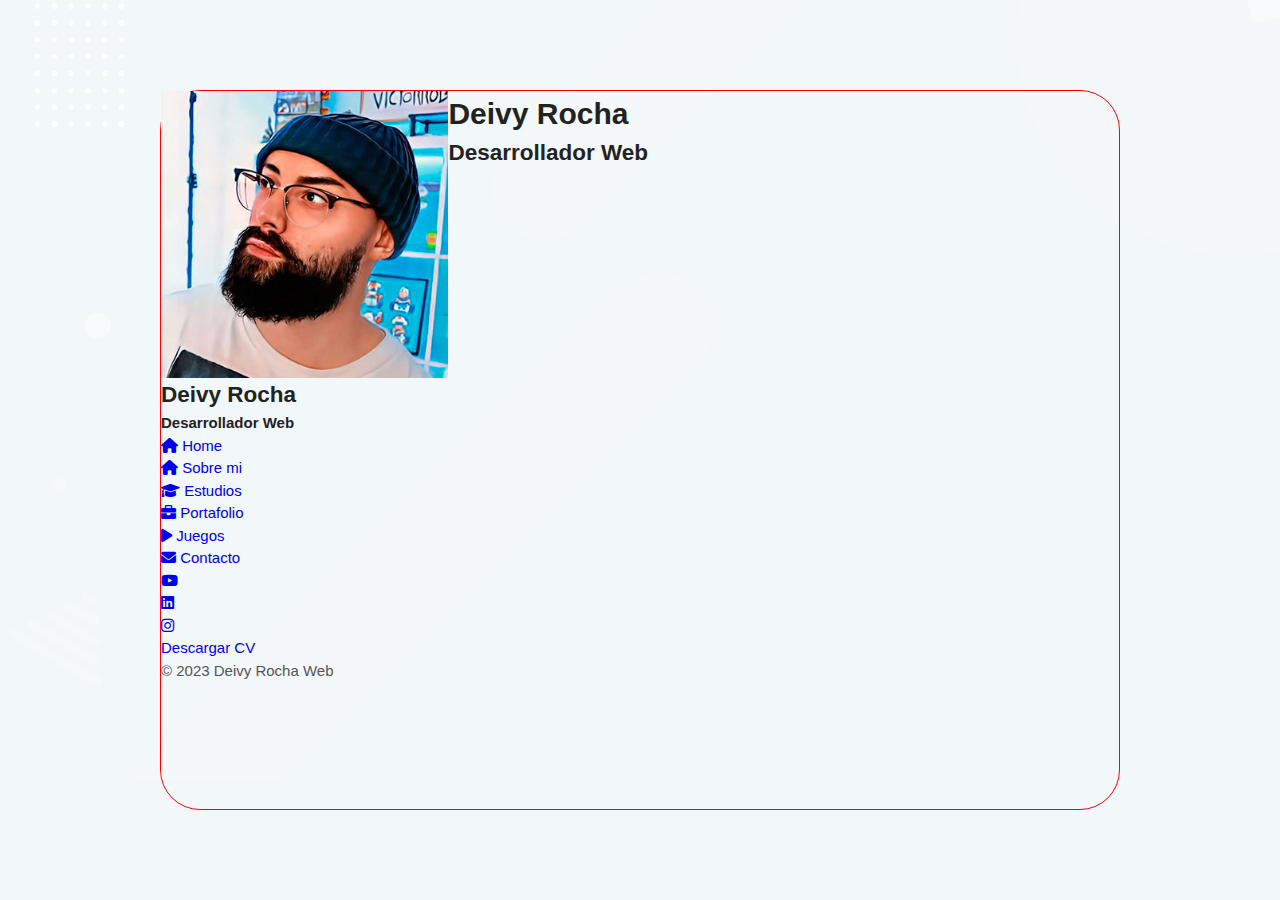
==== index.html @ c1a33c3d ":lipstick: Actualizando estilos del layout" ====
<!DOCTYPE html>
<html lang="en">
<head>
  <meta charset="UTF-8">
  <meta name="viewport" content="width=device-width, initial-scale=1.0">
  <title>Document</title>
  <!-- Styles -->
  <link rel="stylesheet" href="assets/fonts/fontawesome-free-6.1.2-web/css/all.min.css">
  <link rel="stylesheet" href="./assets/css/reset.css">
  <link rel="stylesheet" href="./assets/css/style.css">
</head>
<body>

  <!--Layout principal-->
  <div class="layout">
    <!-- Barra lateral (info-usuario)-->
    <aside class="layout__aside">
      <section class="aside__user-info">
        <!-- Informacion general usuario -->
        <div class="user-info__general">
          <div class="user-info__container-image">
            <img src="./assets/img/default-user.jpg" class="user-info__image" alt="Foto de perfil del usuario" />
          </div>
          <h2 class="user-info__name">Deivy Rocha</h2>
          <h4 class="user-info__job">Desarrollador Web</h4>
        </div>
        <!-- Menu de navegacion -->
        <nav class="layout__menu">
          <ul class="menu__list">
            <li class="menu__option">
              <a href="index.html" class="menu__link">
                <i class="menu__icon fa-solid fa-house"></i>
                <span class="menu__overlay">Home</span>
              </a>
            </li>
            <li class="menu__option">
              <a href="sobre-mi.html" class="menu__link">
                <i class="menu__icon fa-solid fa-house"></i>
                <span class="menu__overlay">Sobre mi</span>
              </a>
            </li>
            <li class="menu__option">
              <a href="index.html" class="menu__link">
                <i class="menu__icon fa-solid fa-graduation-cap"></i>
                <span class="menu__overlay">Estudios</span>
              </a>
            </li>
            <li class="menu__option">
              <a href="index.html" class="menu__link">
                <i class="menu__icon fa-solid fa-briefcase"></i>
                <span class="menu__overlay">Portafolio</span>
              </a>
            </li>
            <li class="menu__option">
              <a href="index.html" class="menu__link">
                <i class="menu__icon fa-solid fa-play"></i>
                <span class="menu__overlay">Juegos</span>
              </a>
            </li>
            <li class="menu__option">
              <a href="index.html" class="menu__link">
                <i class="menu__icon fa-solid fa-envelope"></i>
                <span class="menu__overlay">Contacto</span>
              </a>
            </li>
            
          </ul>
        </nav>
        <!-- Links a redes sociales -->
        <div class="user-info__links">
          <ul class="links__social">
            <li class="social__option">
              <a href="#" class="social__link">
                <i class="social__icon fa-brands fa-youtube"></i>
              </a>
            </li>
            <li class="social__option">
              <a href="#" class="social__link">
                <i class="social__icon fa-brands 
            fa-linkedin"></i>
              </a>
            </li>
            <li class="social__option">
              <a href="#" class="social__link">
                <i class="social__icon fa-brands 
            fa-instagram"></i>
              </a>
            </li>
          </ul>
        </div>
        <!-- Boton del curriculum -->
        <div class="user-info__buttons">
          <a href="#" class="user-info__btn">
            Descargar CV
          </a>
        </div>
        <!-- Pie de pagina -->
        <footer class="user-info__footer">
          &copy; 2023 Deivy Rocha Web
        </footer>
      </section>
    </aside>
    <!-- Contenido principal -->
    <main class="layout__content">
      <section class="content__page">
        <h1 class="page__name">Deivy Rocha</h1>
        <h2 class="page__job">Desarrollador Web</h2>
      </section>
    </main>

  </div>


</body>
</html>
---- assets/css/style.css ----
/*Colors Variable*/
:root {
  --primary-color: #FFFFFF;
  --second-color: #04B3E0; /*Blue 500*/

  --background-color: #F2F7F9;
  --trasnparent-color: transparent;

  --icon-color: #B5B6B7;
  --title-color: #222;
  --subtitle-color: #888;
  --text-color: #555;
}

/*Styles generals*/
html {
  font-size: 10px;
}

body {
  width: 100%;
  height: auto;
  font-family: "Poppins", Helvetica, sans-serif;
  font-size: 1.5rem;
  background-color: var(--background-color);
  color: var(--text-color);
  overflow: hidden;
}

h1,h2,h3,h4,h5,h6 {
  color: var(--title-color);
}

/*Imagen de fondo*/
body {
  background-image: url(../img/fondo.png);
  background-size: cover;
  background-repeat: no-repeat;
  background-position: -20px -120px;
}


/*Estructura principal*/
.layout {
  position: relative;
  
  width: 75%;
  height: 80vh; /*altura del navegador*/
  min-height: 80vh;
  margin: 10vh auto;

  display: grid;
  grid-template-areas: 
    "aside content";
  grid-template-columns: 30% 70%;

  /*Sombra layout*/
  border-radius: 4rem;
  box-shadow: 0 0 100px -5px rgb(0, 0 ,0  0.25);


  border: 1px solid red;

}
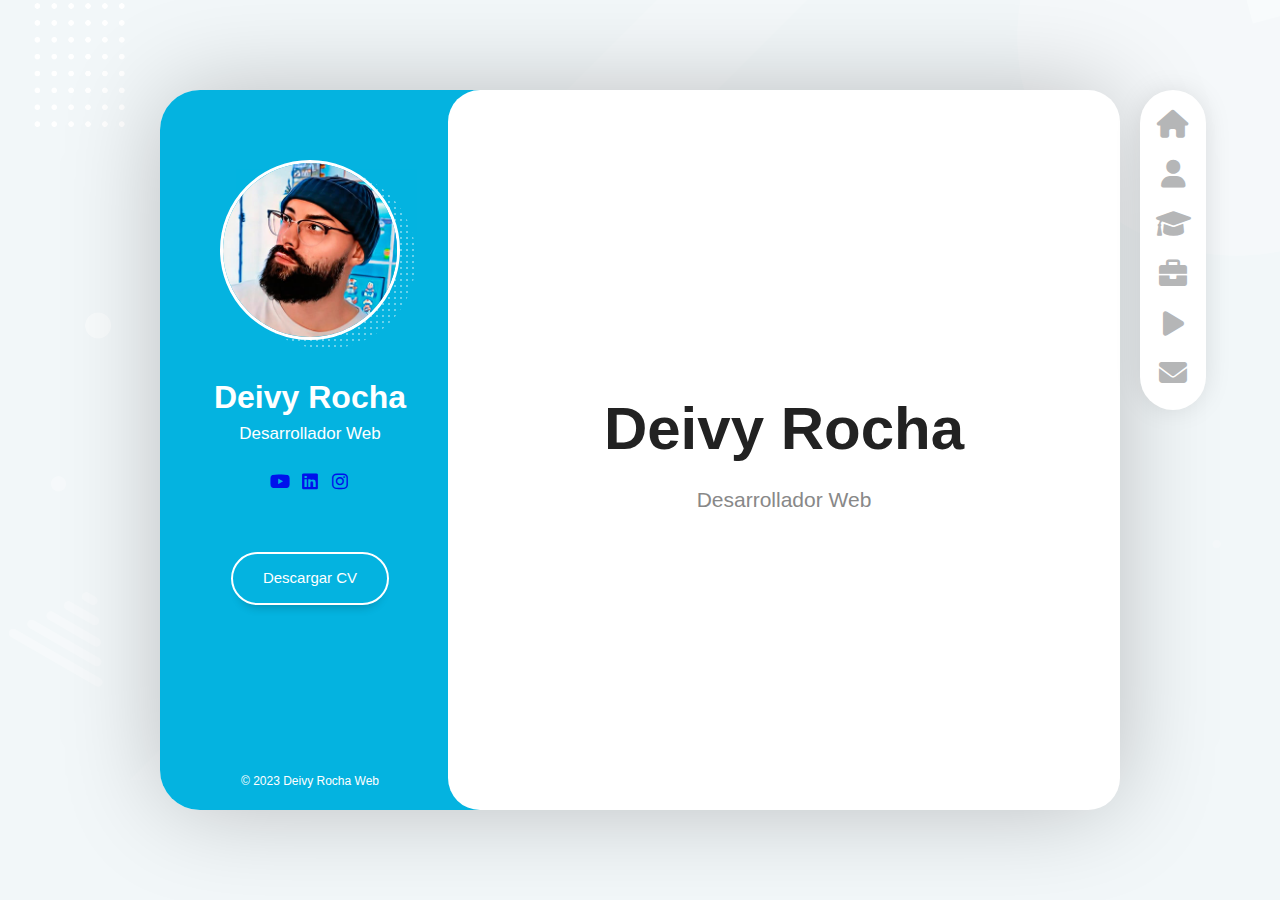
==== commit b063771b: ":sparkles: Crea archivo sobremi y actualizacion de estilos" ====
--- a/index.html
+++ b/index.html
@@ -35,7 +35,7 @@
             </li>
             <li class="menu__option">
               <a href="sobre-mi.html" class="menu__link">
-                <i class="menu__icon fa-solid fa-house"></i>
+                <i class="menu__icon fa-solid fa-user"></i>
                 <span class="menu__overlay">Sobre mi</span>
               </a>
             </li>
--- a/assets/css/style.css
+++ b/assets/css/style.css
@@ -43,7 +43,6 @@
 /*Estructura principal*/
 .layout {
   position: relative;
-  
   width: 75%;
   height: 80vh; /*altura del navegador*/
   min-height: 80vh;
@@ -56,9 +55,244 @@
 
   /*Sombra layout*/
   border-radius: 4rem;
-  box-shadow: 0 0 100px -5px rgb(0, 0 ,0  0.25);
-
-
-  border: 1px solid red;
-
-}+  box-shadow: 0 0 100px -5px rgba(0, 0 ,0,  0.25);
+
+
+
+}
+
+/* Barra lateral azul*/
+.layout__aside {
+  grid-area: aside;
+  
+  border-radius: 4rem 0 0 4rem;
+  overflow: auto;
+  overflow-x: hidden;
+
+}
+
+.aside__user-info {
+  display: flex;
+  flex-direction: column;
+  align-items: center;
+  text-align: center;
+
+  min-height: 100%;
+  min-width: 30rem;
+
+  background-color: var(--second-color);
+  color: var(--primary-color);
+}
+
+.user-info__container-image {
+  position: relative;
+  display: inline-block;
+  width: 18rem;
+  margin-top: 7rem;
+  z-index: 1;
+}
+
+
+
+
+.user-info__image {
+  width: 100%;
+  background-color: var(--primary-color);
+  border: 3px solid var(--primary-color);
+  border-radius: 20rem;
+}
+
+.user-info__container-image::after {
+  content: "";
+  position: absolute;
+  top: 5%;
+  left: 9%;
+  z-index: -1;
+  width: 100%;
+  height: 100%;
+  background-image: -webkit-repeating-radial-gradient(center center, #fff, #fff 1px, transparent 0px, transparent 100%);
+  background-size: 0.6rem 0.6rem;
+  opacity: 0.4;
+  border-radius: 20rem;
+
+}
+
+.user-info__name {
+  margin-top: 2.6rem;
+  font-size: 3.2rem;
+  font-weight: bold;
+  color: var(--primary-color);
+}
+
+.user-info__job {
+  font-size: 1.7rem;
+  font-weight: 200;
+  color: var(--primary-color);
+}
+
+.user-info__links {
+  margin-bottom: 3.6rem;
+
+}
+
+.links__social {
+  margin-top: 2rem;
+  text-align: center;
+
+  display: flex;
+  flex-direction: row;
+}
+
+.social__option {
+  height: 3rem;
+  width: 3rem;
+  font-size: 1.8rem;
+  line-height: 3.2rem;
+  opacity: 0.9;
+  border-radius: 3rem;
+  transition: all 300ms linear ease-in-out;
+}
+
+.social__option:hover{
+  opacity: 1;
+  background-color: rgba(255, 255, 255, 0.20);
+}
+
+.user-info__buttons{
+  margin-top: 2rem;
+  margin-bottom: 4rem;
+}
+
+.user-info__btn{
+  padding: 3rem;
+  padding-top: 1.3rem;
+  padding-bottom: 1.3rem;
+  border: 2px solid var(--primary-color);
+  border-radius: 3.2rem;
+  color: var(--primary-color);
+  box-shadow: 0 10px 10px -8px rgba(0, 0, 0, 0.22);
+  transition: all 300ms ease-in-out;
+}
+
+.user-info__btn:hover{
+  background-color: var(--primary-color);
+  color: var(--second-color);
+}
+
+.user-info__footer {
+  position: absolute;
+  bottom: 2rem;
+  font-size: 1.2rem;
+
+}
+
+
+
+/*Contenedor principal*/
+.layout__content{
+  grid-area: content;
+  height: 100%;
+  min-width: 100%;
+  background-color: var(--second-color);
+  border-radius: 0 10rem 10rem 0;
+}
+
+.content__page {
+  min-height: 100%;
+  background-color: var(--primary-color);
+  border-radius: 3.2rem;
+
+  display: flex;
+  flex-direction: column;
+  align-items: center;
+  justify-content: center;
+}
+
+.page__name {
+  font-size: 6rem;
+  margin-bottom: 1rem;
+}
+
+.page__job {
+  font-size: 2.1rem;
+  font-weight: lighter;
+  color: var(--subtitle-color);
+}
+
+/*Menu navegacion lateral*/
+
+.layout__menu {
+  display: block;
+  position: absolute;
+  top: 0;
+  right: -105px;
+  min-width: 11rem;
+
+  background-color: var(--trasnparent-color);
+}
+
+.menu__list{
+  position: relative;
+
+  display: flex;
+  flex-direction: column;
+  justify-content: space-between;
+  align-items: center;
+  width: 60%;
+  min-height: 32rem;
+  padding: 2rem 0;
+  margin-left: 2.5rem;
+  background-color: var(--primary-color);
+  box-shadow: 0 0 3rem -0.5rem rgba(0, 0, 0, 0.15);
+  border-radius: 6rem;
+}
+
+.menu__option{
+  display: block;
+  width: 100%;
+  text-align: center;
+}
+
+.menu__icon{
+  color: var(--icon-color);
+  font-size: 2.8rem;
+  transition: all 300ms ease-in-out;
+}
+
+.menu__option:hover .menu__icon{
+  color: var(--second-color);
+}
+
+.menu__overlay{
+  position: absolute;
+  right: 0;
+  margin-top: -3rem;
+  display: block;
+  opacity: 0;
+  padding: 0.5rem 1rem;
+  color: var(--primary-color);
+  background-color: var(--second-color);
+  white-space: nowrap;
+  transition: all 300ms ease-in-out;
+}
+
+.menu__option:hover .menu__overlay{
+  opacity: 1;
+  right: 100%;
+}
+
+
+/*ABOUT ME*/
+
+.content__about {
+  display: block;
+  height: 100%;
+  min-height: 100%;
+  padding: 6rem;
+  padding-right: 2.9rem;
+  overflow: auto;
+  
+}
+
+
+
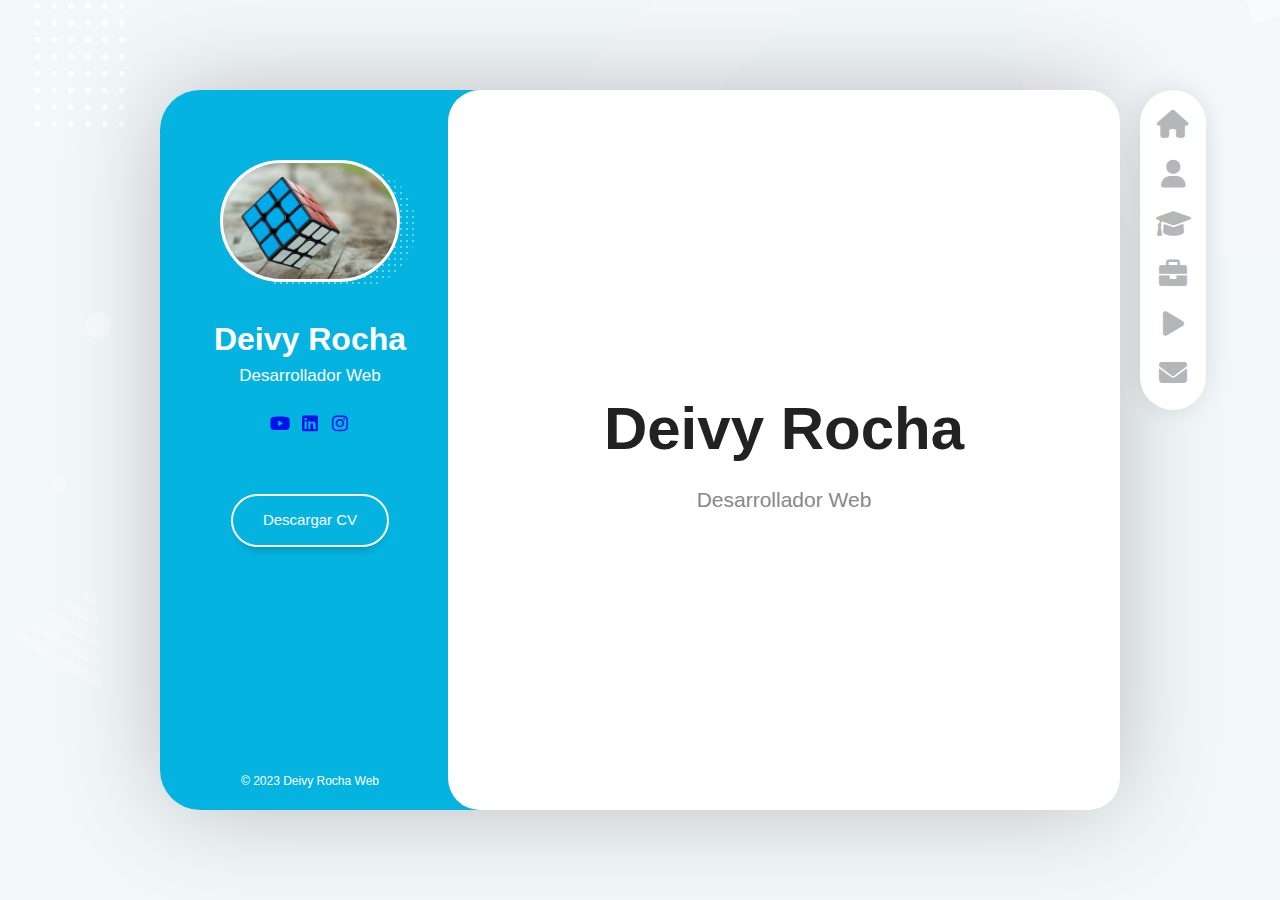
==== commit e0c0c0da: ":art: Formatear el codigo css" ====
--- a/index.html
+++ b/index.html
@@ -19,7 +19,8 @@
         <!-- Informacion general usuario -->
         <div class="user-info__general">
           <div class="user-info__container-image">
-            <img src="./assets/img/default-user.jpg" class="user-info__image" alt="Foto de perfil del usuario" />
+            <img src="./assets/img/galeria-5.jpg
+            " class="user-info__image" alt="Foto de perfil del usuario" />
           </div>
           <h2 class="user-info__name">Deivy Rocha</h2>
           <h4 class="user-info__job">Desarrollador Web</h4>
@@ -28,7 +29,7 @@
         <nav class="layout__menu">
           <ul class="menu__list">
             <li class="menu__option">
-              <a href="index.html" class="menu__link">
+              <a href="" class="menu__link">
                 <i class="menu__icon fa-solid fa-house"></i>
                 <span class="menu__overlay">Home</span>
               </a>
@@ -40,25 +41,25 @@
               </a>
             </li>
             <li class="menu__option">
-              <a href="index.html" class="menu__link">
+              <a href="" class="menu__link">
                 <i class="menu__icon fa-solid fa-graduation-cap"></i>
                 <span class="menu__overlay">Estudios</span>
               </a>
             </li>
             <li class="menu__option">
-              <a href="index.html" class="menu__link">
+              <a href="" class="menu__link">
                 <i class="menu__icon fa-solid fa-briefcase"></i>
                 <span class="menu__overlay">Portafolio</span>
               </a>
             </li>
             <li class="menu__option">
-              <a href="index.html" class="menu__link">
+              <a href="" class="menu__link">
                 <i class="menu__icon fa-solid fa-play"></i>
                 <span class="menu__overlay">Juegos</span>
               </a>
             </li>
             <li class="menu__option">
-              <a href="index.html" class="menu__link">
+              <a href="" class="menu__link">
                 <i class="menu__icon fa-solid fa-envelope"></i>
                 <span class="menu__overlay">Contacto</span>
               </a>
--- a/assets/css/style.css
+++ b/assets/css/style.css
@@ -39,13 +39,11 @@
   background-position: -20px -120px;
 }
 
-
 /*Estructura principal*/
 .layout {
   position: relative;
   width: 75%;
   height: 80vh; /*altura del navegador*/
-  min-height: 80vh;
   margin: 10vh auto;
 
   display: grid;
@@ -56,19 +54,14 @@
   /*Sombra layout*/
   border-radius: 4rem;
   box-shadow: 0 0 100px -5px rgba(0, 0 ,0,  0.25);
-
-
-
 }
 
 /* Barra lateral azul*/
 .layout__aside {
   grid-area: aside;
-  
   border-radius: 4rem 0 0 4rem;
   overflow: auto;
   overflow-x: hidden;
-
 }
 
 .aside__user-info {
@@ -78,6 +71,32 @@
   text-align: center;
 
   min-height: 100%;
+  min-width: 30rem;
+
+  background-color: var(--second-color);
+  color: var(--primary-color);
+}
+
+.aside__user-info {
+  display: flex;
+  flex-direction: column;
+  align-items: center;
+  text-align: center;
+
+  min-height: 100%;
+  min-width: 30rem;
+
+  background-color: var(--second-color);
+  color: var(--primary-color);
+}
+
+.aside__user-sobremi {
+  display: flex;
+  flex-direction: column;
+  align-items: center;
+  text-align: center;
+
+  max-height: 75%;
   min-width: 30rem;
 
   background-color: var(--second-color);
@@ -91,9 +110,6 @@
   margin-top: 7rem;
   z-index: 1;
 }
-
-
-
 
 .user-info__image {
   width: 100%;
@@ -192,16 +208,24 @@
 .layout__content{
   grid-area: content;
   height: 100%;
-  min-width: 100%;
+  max-width: 100%;
   background-color: var(--second-color);
   border-radius: 0 10rem 10rem 0;
 }
 
+.layout__content-sobremi{
+  grid-area: content;
+  height: 100%;
+  max-height: 75%;
+  max-width: 100%;
+  background-color: var(--second-color);
+  border-radius: 0 10rem 10rem 0;
+}
+
 .content__page {
-  min-height: 100%;
   background-color: var(--primary-color);
   border-radius: 3.2rem;
-
+  height: 100%;
   display: flex;
   flex-direction: column;
   align-items: center;
@@ -227,7 +251,6 @@
   top: 0;
   right: -105px;
   min-width: 11rem;
-
   background-color: var(--trasnparent-color);
 }
 
@@ -290,9 +313,121 @@
   min-height: 100%;
   padding: 6rem;
   padding-right: 2.9rem;
-  overflow: auto;
-  
-}
-
-
-
+  overflow: auto; 
+}
+
+.about__header{
+  display: inline-block;
+  margin-bottom: 4.5rem;
+}
+
+.about__title{
+  font-size: 3.2rem;
+  position: relative;
+}
+
+.about__title::after{
+  content: "";
+  position: absolute;
+  top: 20px;
+  right: -25px;
+  width: 50px;
+  height: 30px;
+  background-image: -webkit-repeating-radial-gradient(center center, var(--second-color), var(--second-color) 1px, transparent 0px, transparent 100%);
+  background-size: 6px 6px;
+}
+
+.title__color{
+  color: var(--second-color);
+}
+
+.about__personal-info{
+  display: flex;
+  flex-direction: row;
+  width: 100%;
+  margin-bottom: 5rem;
+}
+
+.personal-info__bio {
+  flex-basis: 56%;
+}
+
+.personal-info__data {
+  flex-basis: 44%;
+  padding: 0 1.5rem;
+}
+
+.personal-info__description {
+  font-size: 1.5rem;
+  line-height: 2.4rem;
+}
+
+.personal-info__option {
+  margin-bottom: 1rem;
+}
+
+.personal-info__title {
+  margin-right: 0.5rem;
+  color: var(--second-color);
+  font-weight: 600;
+}
+
+/* SERVICES */
+
+.about__services {
+  width: 100%;
+  margin-bottom: 3rem;
+}
+
+.services__header{
+  display: inline-block;
+  padding: 1.2rem;
+  margin-bottom: 2.5rem;
+  position: relative;
+}
+
+.services__title {
+  font-size: 2.1rem;
+}
+
+.services__title::after{
+  content: "";
+  position: absolute;
+  top: 15px;
+  right: 0px;
+  width: 30px;
+  height: 20px;
+  background-image: -webkit-repeating-radial-gradient(center center, var(--second-color), var(--second-color) 1px, transparent 0px, transparent 100%);
+  background-size: 6px 6px;
+  opacity: 0.5;
+}
+
+.services__container {
+  width: 100%;
+  display: flex;
+  flex-direction: row;
+  flex-wrap: wrap;
+}
+
+.services__service{
+  flex-basis: cal(50% -3rem);
+  margin-right: 3rem;
+  margin-bottom: 2.5rem;
+
+}
+
+.service__real-icon {
+  color: var(--second-color);
+  font-size: 3.8rem;
+}
+
+.service__title {
+  font-size: 1.8rem;
+  margin: 0.5rem 0;
+}
+
+.service__description {
+  font-size: 1.5rem;
+  text-align: justify;
+  max-width: 100%;
+}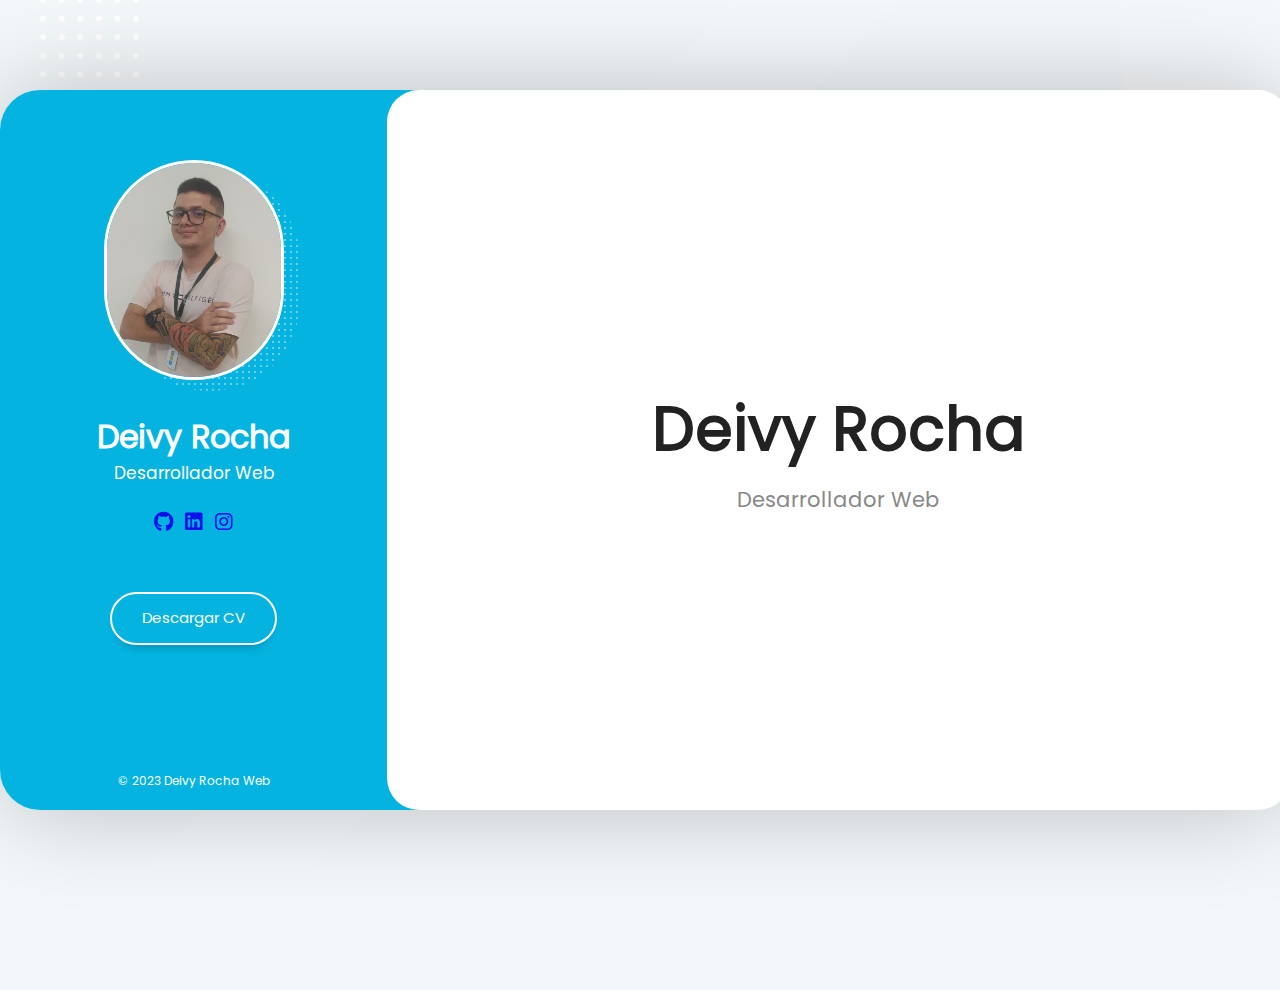
==== commit f5777654: ":bug: Corrigiendo bugs de diseño en pagina sobre mi y terminando estilos de curriculum" ====
--- a/index.html
+++ b/index.html
@@ -6,8 +6,10 @@
   <title>Document</title>
   <!-- Styles -->
   <link rel="stylesheet" href="assets/fonts/fontawesome-free-6.1.2-web/css/all.min.css">
+  <link rel="stylesheet" href="assets/fonts/poppins/poppins.css">
   <link rel="stylesheet" href="./assets/css/reset.css">
-  <link rel="stylesheet" href="./assets/css/style.css">
+  <link rel="stylesheet" href="./assets/css/scroll.css">
+  <link rel="stylesheet" href="./assets/css/styles.css">
 </head>
 <body>
 
@@ -19,8 +21,9 @@
         <!-- Informacion general usuario -->
         <div class="user-info__general">
           <div class="user-info__container-image">
-            <img src="./assets/img/galeria-5.jpg
+            <img src="./assets/img/perfil.jpg
             " class="user-info__image" alt="Foto de perfil del usuario" />
+            <!--Aqui va la sombra-->
           </div>
           <h2 class="user-info__name">Deivy Rocha</h2>
           <h4 class="user-info__job">Desarrollador Web</h4>
@@ -29,7 +32,7 @@
         <nav class="layout__menu">
           <ul class="menu__list">
             <li class="menu__option">
-              <a href="" class="menu__link">
+              <a href="index.html" class="menu__link">
                 <i class="menu__icon fa-solid fa-house"></i>
                 <span class="menu__overlay">Home</span>
               </a>
@@ -41,9 +44,9 @@
               </a>
             </li>
             <li class="menu__option">
-              <a href="" class="menu__link">
+              <a href="curriculum.html" class="menu__link">
                 <i class="menu__icon fa-solid fa-graduation-cap"></i>
-                <span class="menu__overlay">Estudios</span>
+                <span class="menu__overlay">Curriculum</span>
               </a>
             </li>
             <li class="menu__option">
@@ -72,7 +75,7 @@
           <ul class="links__social">
             <li class="social__option">
               <a href="#" class="social__link">
-                <i class="social__icon fa-brands fa-youtube"></i>
+                <i class="social__icon fa-brands fa-github"></i>
               </a>
             </li>
             <li class="social__option">
@@ -95,7 +98,7 @@
             Descargar CV
           </a>
         </div>
-        <!-- Pie de pagina -->
+        <!-- Footer -->
         <footer class="user-info__footer">
           &copy; 2023 Deivy Rocha Web
         </footer>
--- a/assets/fonts/poppins/poppins.css
+++ b/assets/fonts/poppins/poppins.css
@@ -0,0 +1,6 @@
+@font-face {
+    font-family: "Poppins";
+    src: url("./Poppins-Regular.ttf") format("truetype");
+    font-weight: 400;
+    font-style: normal;
+}--- a/assets/css/scroll.css
+++ b/assets/css/scroll.css
@@ -0,0 +1,81 @@
+:root{
+  --color-scrollbar: #D3D3D4; 
+  --color-background-scrollbar: #eee;
+  --primary-color: #FFFFFF;
+  --second-color: #04B3E0; /*Blue 500*/
+
+  --background-color: #F2F7F9;
+  --trasnparent-color: transparent;
+
+  --icon-color: #B5B6B7;
+  --title-color: #222;
+  --subtitle-color: #888;
+  --text-color: #555;
+}
+
+/*Scroll Chrome*/
+
+.content__page::-webkit-scrollbar{
+  width: 25px;
+  background: transparent;
+}
+
+.content__page::-webkit-scrollbar-thumb {
+  border: 10px solid transparent;
+  box-shadow: none;
+  border-radius: 40px;
+}
+
+.layout__aside::-webkit-scrollbar-thumb {
+  box-shadow: inset 0 0 0 10px var(--primary-color);
+}
+
+.layout__aside:hover::-webkit-scrollbar-thumb:hover {
+  border: 8px solid transparent;
+  box-shadow: inset 0 0 0 10px var(--primary-color);
+}
+
+/*Caja que contiene el scrollbar*/
+.content__page::-webkit-scrollbar-track {
+  background-color: transparent;
+  margin: 40px 0;
+}
+
+
+
+/*Scroll chrome barra lateral*/
+.layout__aside::-webkit-scrollbar {
+  width: 25px;
+  background: var(--second-color);
+}
+
+.layout__aside::-webkit-scrollbar-thumb {
+  border: 10px solid transparent;
+  box-shadow: none;
+  border-radius: 40px;
+}
+
+.layout__aside:hover::-webkit-scrollbar-thumb {
+  box-shadow: inset 0 0 0 10px var(--color-scrollbar);
+} 
+
+.layout__aside:hover::-webkit-scrollbar-thumb:hover {
+  border: 8px solid transparent;
+} 
+
+.layou__aside::webkit-scrollbar-track {
+  background-color: transparent;
+  margin: 40px 0;
+}
+
+/*Scroll Moz*/
+
+.content__page{
+  scrollbar-width: thin;
+  scrollbar-color: var(--color-scrollbar) transparent;
+}
+
+.layout__aside{
+  scrollbar-width: thin;
+  scrollbar-color: var(--color-scrollbar) var(--second-color);
+}
--- a/assets/css/styles.css
+++ b/assets/css/styles.css
@@ -0,0 +1,553 @@
+/*Colors Variable*/
+:root {
+  --primary-color: #FFFFFF;
+  --second-color: #04B3E0; /*Blue 500*/
+
+  --background-color: #F2F7F9;
+  --trasnparent-color: transparent;
+
+  --icons-color: #B5B6B7;
+  --titles-color: #222;
+  --subtitles-color: #888;
+  --text-color: #555;
+}
+
+/*Styles generals*/
+html {
+  font-size: 10px;
+}
+
+body {
+  width: 100%;
+  height: auto;
+  font-family: "Poppins", Helvetica, sans-serif;
+  font-size: 1.5rem;
+  background-color: var(--background-color);
+  color: var(--text-color);
+  overflow: hidden;
+}
+
+h1,h2,h3,h4,h5,h6 {
+  color: var(--titles-color);
+}
+
+/*Imagen de fondo*/
+body {
+  background-image: url(../img/fondo.png);
+  background-size: cover;
+  background-repeat: no-repeat;
+  background-position: -20px -120px;
+}
+
+/*Estructura principal*/
+.layout {
+  position: relative;
+  min-width: 1290px;
+  width: 75%;
+  height: 80vh; /*altura del navegador*/
+  min-height: 80vh;
+  margin: 10vh auto;
+
+  display: grid;
+  grid-template-areas: 
+    "aside content";
+  grid-template-columns: 30% 70%;
+
+  /*Sombra layout*/
+  border-radius: 4rem;
+  box-shadow: 0 0 100px -5px rgba(0, 0, 0, 0.25);
+}
+
+/* Barra lateral azul*/
+.layout__aside {
+  grid-area: aside;
+  border-radius: 4rem 0 0 4rem;
+  overflow: auto;
+  overflow-x: hidden;
+}
+
+.aside__user-info {
+  display: flex;
+  flex-direction: column;
+  align-items: center;
+  text-align: center;
+
+  min-height: 100%;
+  min-width: 30rem;
+
+  background-color: var(--second-color);
+  color: var(--primary-color);
+}
+
+.user-info__container-image {
+  position: relative;
+  display: inline-block;
+  width: 18rem;
+  margin-top: 7rem;
+  z-index: 1;
+}
+
+.user-info__image {
+  width: 100%;
+  background-color: var(--primary-color);
+  border: 3px solid var(--primary-color);
+  border-radius: 20rem;
+}
+
+.user-info__container-image::after {
+  content: "";
+  position: absolute;
+  top: 5%;
+  left: 9%;
+  z-index: -1;
+  width: 100%;
+  height: 100%;
+  background-image: -webkit-repeating-radial-gradient(center center, #fff, #fff 1px, transparent 0px, transparent 100%);
+  background-size: 0.6rem 0.6rem;
+  opacity: 0.4;
+  border-radius: 30rem;
+
+}
+
+.user-info__name {
+  margin-top: 2.6rem;
+  font-size: 3.2rem;
+  font-weight: bold;
+  color: var(--primary-color);
+}
+
+.user-info__job {
+  font-size: 1.7rem;
+  font-weight: 200;
+  color: var(--primary-color);
+}
+
+.user-info__links {
+  margin-bottom: 3.6rem;
+
+}
+
+.links__social {
+  margin-top: 2rem;
+  text-align: center;
+
+  display: flex;
+  flex-direction: row;
+}
+
+.social__option {
+  height: 3rem;
+  width: 3rem;
+  font-size: 2rem;
+  line-height: 3.2rem;
+  opacity: 0.9;
+  border-radius: 3rem;
+  transition: all 300ms linear ease-in-out;
+}
+
+.social__option:hover{
+  opacity: 1;
+  background-color: rgba(255, 255, 255, 0.20);
+}
+
+.user-info__buttons{
+  margin-top: 2rem;
+  margin-bottom: 4rem;
+}
+
+.user-info__btn{
+  padding: 3rem;
+  padding-top: 1.3rem;
+  padding-bottom: 1.3rem;
+  border: 2px solid var(--primary-color);
+  border-radius: 3.2rem;
+  color: var(--primary-color);
+  box-shadow: 0 10px 10px -8px rgba(0, 0, 0, 0.22);
+  transition: all 300ms ease-in-out;
+}
+
+.user-info__btn:hover{
+  background-color: var(--primary-color);
+  color: var(--second-color);
+}
+
+.user-info__footer {
+  position: absolute;
+  bottom: 2rem;
+  font-size: 1.2rem;
+
+}
+
+/*Contenedor principal*/
+.layout__content{
+  grid-area: content;
+  height: 100%;
+  min-height: 100%;
+
+  background-color: var(--second-color);
+  border-radius: 0 10rem 10rem 0;
+}
+
+.content__page {
+  min-height: 100%;
+  background-color: var(--primary-color);
+  border-radius: 3.2rem;
+  
+
+  display: flex;
+  flex-direction: column;
+  align-items: center;
+  justify-content: center;
+}
+
+.page__name {
+  font-size: 6rem;
+  margin-bottom: 1rem;
+}
+
+.page__job {
+  font-size: 2.1rem;
+  font-weight: lighter;
+  color: var(--subtitles-color);
+}
+
+/*Menu navegacion lateral*/
+
+.layout__menu {
+  display: block;
+  position: absolute;
+  top: 0;
+  right: -105px;
+  min-width: 11rem;
+  background-color: var(--trasnparent-color);
+}
+
+.menu__list{
+  position: relative;
+
+  display: flex;
+  flex-direction: column;
+  justify-content: space-between;
+  align-items: center;
+  width: 60%;
+  min-height: 32rem;
+  padding: 2rem 0;
+  margin-left: 2.5rem;
+  background-color: var(--primary-color);
+  box-shadow: 0 0 3rem -0.5rem rgba(0, 0, 0, 0.15);
+  border-radius: 6rem;
+}
+
+.menu__option{
+  display: block;
+  width: 100%;
+  text-align: center;
+}
+
+.menu__icon{
+  color: var(--icons-color);
+  font-size: 2.8rem;
+  transition: all 300ms ease-in-out;
+}
+
+.menu__option:hover .menu__icon{
+  color: var(--second-color);
+}
+
+.menu__overlay{
+  position: absolute;
+  right: 0;
+  margin-top: -3rem;
+  display: block;
+  opacity: 0;
+  padding: 0.5rem 1rem;
+  color: var(--primary-color);
+  background-color: var(--second-color);
+  white-space: nowrap;
+  transition: all 300ms ease-in-out;
+}
+
+.menu__option:hover .menu__overlay{
+  opacity: 1;
+  right: 100%;
+}
+
+/*Styles Generals about  me*/
+.content__about,
+.content__resume {
+  display: block;
+  height: 100%;
+  min-height: 100%;
+  padding: 6rem;
+  padding-right: 3rem;
+  overflow: auto; 
+}
+
+.about__header,
+.resume__header {
+  display: inline-block;
+  margin-bottom: 4.5rem;
+}
+
+.about__title,
+.resume__title {
+  font-size: 3.2rem;
+  position: relative;
+}
+
+.about__title::after,
+.resume__title::after {
+  content: "";
+  position: absolute;
+  top: 20px;
+  right: -25px;
+  width: 50px;
+  height: 30px;
+  background-image: -webkit-repeating-radial-gradient(center center, var(--second-color), var(--second-color) 1px, transparent 0px, transparent 100%);
+  background-size: 6px 6px;
+  opacity: 0.5;
+}
+
+.title__color,
+.subtitle__color {
+  color: var(--second-color);
+}
+
+.about__personal-info{
+  display: flex;
+  flex-direction: row;
+  width: 100%;
+  margin-bottom: 5rem;
+}
+
+.personal-info__bio {
+  flex-basis: 56%;
+}
+
+.personal-info__description {
+  font-size: 1.5rem;
+  line-height: 2.4rem;
+}
+
+.personal-info__data {
+  flex-basis: 44%;
+  padding: 0 1.5rem;
+}
+
+.personal-info__option {
+  margin-bottom: 1rem;
+}
+
+.personal-info__title {
+  margin-right: 0.5rem;
+  color: var(--second-color);
+  font-weight: 600;
+}
+
+/*Estilos generales compartidos about y otras secciones*/
+.about__services,
+.about__reviews,
+.about__clients,
+.about__prices,
+.about__extra {
+  width: 100%;
+  margin-bottom: 3rem;
+}
+
+.services__header,
+.reviews__header,
+.clients__header,
+.prices__header,
+.extra__header,
+.resume__subheader {
+  display: inline-block;
+  padding-right: 1.2rem;
+  margin-bottom: 2.5rem;
+  position: relative;
+}
+
+.services__title,
+.reviews__title,
+.clients__title,
+.prices__title,
+.extra__title,
+.resume__subtitle {
+  font-size: 2.1rem;
+}
+
+.services__title::after,
+.reviews__title::after,
+.clients__title::after,
+.prices__title::after,
+.extra__title::after,
+.resume__subtitle::after{
+  content: "";
+  position: absolute;
+  top: 15px;
+  right: 0px;
+  width: 30px;
+  height: 20px;
+  background-image: -webkit-repeating-radial-gradient(center center, var(--second-color), var(--second-color) 1px, transparent 0px, transparent 100%);
+  background-size: 6px 6px;
+  opacity: 0.5;
+}
+
+/* SERVICES */
+
+.about__services {
+  width: 100%;
+  margin-bottom: 3rem;
+}
+
+.services__header{
+  display: inline-block;
+  padding: 1.2rem;
+  margin-bottom: 2.5rem;
+  position: relative;
+}
+
+.services__title {
+  font-size: 2.1rem;
+}
+
+.services__title::after{
+  content: "";
+  position: absolute;
+  top: 15px;
+  right: 0px;
+  width: 30px;
+  height: 20px;
+  background-image: -webkit-repeating-radial-gradient(center center, var(--second-color), var(--second-color) 1px, transparent 0px, transparent 100%);
+  background-size: 6px 6px;
+  opacity: 0.5;
+}
+
+.services__container {
+  width: 100%;
+  display: flex;
+  flex-direction: row;
+  flex-wrap: wrap;
+}
+
+.services__service{
+  flex-basis: cal(50% -3rem);
+  margin-right: 3rem;
+  margin-bottom: 2.5rem;
+
+}
+
+.service__real-icon {
+  color: var(--second-color);
+  font-size: 3.8rem;
+}
+
+.service__title {
+  font-size: 1.8rem;
+  margin: 0.5rem 0;
+}
+
+.service__description {
+  font-size: 1.5rem;
+  text-align: justify;
+  max-width: 100%;
+}
+
+/*Curriculum*/
+.resume__container {
+  width: 100%;
+  display: flex;
+  flex-direction: row;
+
+}
+
+/*Curriculum izquierda*/
+.resume__left {
+  flex-basis: 58%;
+  margin-right: 1.5rem;
+}
+
+.resume__timelines {
+  margin-bottom: 5rem;
+}
+
+.timelines__timeline {
+  position: relative;
+  width: 100%;
+  margin-bottom: 1.5rem;
+  display: flex;
+  flex-direction: row;
+}
+
+.timeline__header {
+  flex-basis: 30%;
+  text-align: right;
+  padding-right: 2.5rem;
+}
+
+.timeline__year {
+  margin: 0.3rem 0;
+  line-height: 1.9rem;
+  font-size: 1.4rem;
+}
+
+.timeline__company {
+  display: block;
+  font-size: 1.3rem;
+  font-weight: lighter; 
+  color: var(--text-color);
+}
+
+.timeline__description {
+  width: 70%;
+  padding-left: 2.5rem;
+  padding-right: 1.5rem;
+}
+
+.timeline__title {
+  font-size: 1.6rem;
+  margin-bottom: 0.3rem;
+}
+
+.timeline__text {
+  font-size: 1.4rem;
+  margin-bottom: 1rem;
+}
+
+.timeline__divider {
+  position: absolute;
+  top: 0;
+  left: 30%;
+  bottom: -18px;
+  width: 1px;
+  background-color: var(--subtitle-color);
+}
+
+.timeline__divider::before {
+  content: "";
+  position: absolute;
+  margin-top: 0.4rem;
+  margin-left: -0.8rem;
+  width: 1.7rem;
+  height: 1.7rem;
+  background-color: var(--second-color);
+  border-radius: 10rem;
+  opacity: 0.25;
+}
+
+.timeline__divider::after {
+  content: "";
+  position: absolute;
+  margin-top: 0.8rem;
+  margin-left: -0.4rem;
+  width:0.9rem;
+  height: 0.9rem;
+  background-color: var(--primary-color);
+  border-radius: 10rem;
+  border: 2px solid var(--second-color);
+  opacity: 1;
+}
+
+/*Curriculum derecha*/
+.resume__right {
+  flex-basis: 41%;
+}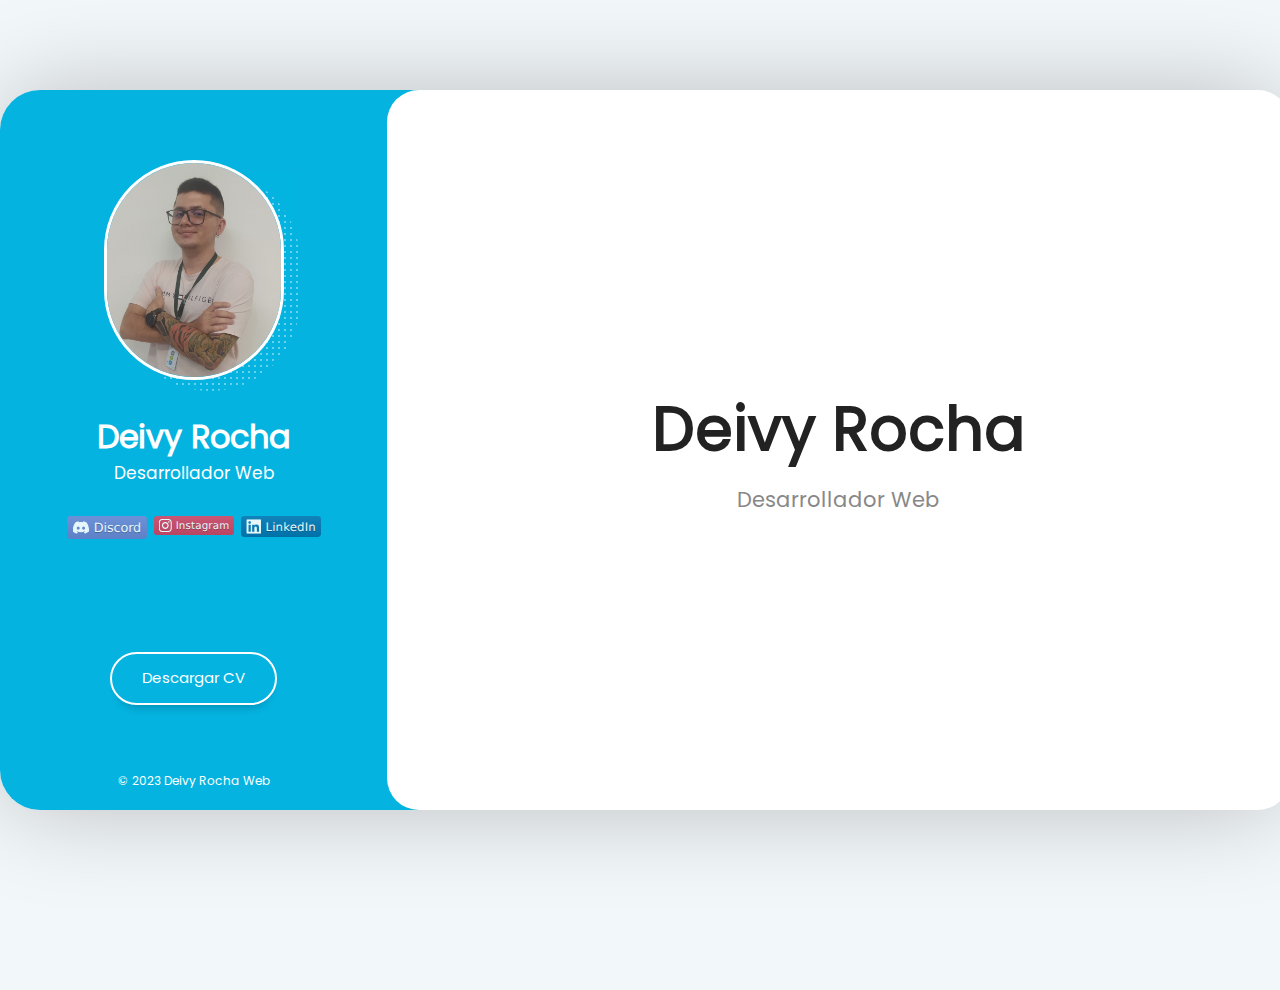
==== commit 9c206faf: ":lipstick: Estilizando pagina contacto y anyadiendo hoja loader.css y archivo map.js" ====
--- a/index.html
+++ b/index.html
@@ -2,8 +2,8 @@
 <html lang="en">
 <head>
   <meta charset="UTF-8">
-  <meta name="viewport" content="width=device-width, initial-scale=1.0">
-  <title>Document</title>
+  <meta name="viewport" content="width=device-width, initial-scale=1, maximum-scale=1">
+  <title>Index</title>
   <!-- Styles -->
   <link rel="stylesheet" href="assets/fonts/fontawesome-free-6.1.2-web/css/all.min.css">
   <link rel="stylesheet" href="assets/fonts/poppins/poppins.css">
@@ -32,7 +32,7 @@
         <nav class="layout__menu">
           <ul class="menu__list">
             <li class="menu__option">
-              <a href="index.html" class="menu__link">
+              <a href="index.html" class="menu__link menu__link--active">
                 <i class="menu__icon fa-solid fa-house"></i>
                 <span class="menu__overlay">Home</span>
               </a>
@@ -50,19 +50,13 @@
               </a>
             </li>
             <li class="menu__option">
-              <a href="" class="menu__link">
+              <a href="portafolio.html" class="menu__link">
                 <i class="menu__icon fa-solid fa-briefcase"></i>
                 <span class="menu__overlay">Portafolio</span>
               </a>
             </li>
             <li class="menu__option">
-              <a href="" class="menu__link">
-                <i class="menu__icon fa-solid fa-play"></i>
-                <span class="menu__overlay">Juegos</span>
-              </a>
-            </li>
-            <li class="menu__option">
-              <a href="" class="menu__link">
+              <a href="contacto.html" class="menu__link">
                 <i class="menu__icon fa-solid fa-envelope"></i>
                 <span class="menu__overlay">Contacto</span>
               </a>
@@ -74,20 +68,18 @@
         <div class="user-info__links">
           <ul class="links__social">
             <li class="social__option">
-              <a href="#" class="social__link">
-                <i class="social__icon fa-brands fa-github"></i>
+              <a href="https://discord.com/channels/@deivyjesidrochamorales" target="_blank" class="social__link">
+                <img src="assets/img/discord.svg" class="social__icon"></img>
               </a>
             </li>
             <li class="social__option">
-              <a href="#" class="social__link">
-                <i class="social__icon fa-brands 
-            fa-linkedin"></i>
+              <a href="https://www.instagram.com/deivymorales1/?hl=es-la" target="_blank" class="social__link">
+                <img src="assets/img/instagram.svg" class="social__icon"></img>
               </a>
             </li>
             <li class="social__option">
-              <a href="#" class="social__link">
-                <i class="social__icon fa-brands 
-            fa-instagram"></i>
+              <a href="https://www.linkedin.com/in/deivy-jesid-rocha-morales-0641951a6/" target="_blank" class="social__link">
+                <img src="assets/img/linkedin.svg" class="social__icon"></img>
               </a>
             </li>
           </ul>
--- a/assets/css/styles.css
+++ b/assets/css/styles.css
@@ -10,6 +10,12 @@
   --titles-color: #222;
   --subtitles-color: #888;
   --text-color: #555;
+
+  --color-border-reviews: #E5E6E7;
+  --color-company: #A5A6A7;
+
+  --color-background-certificate: #F5F5F5;
+  --color-background-contact: #FCFCFC;
 }
 
 /*Styles generals*/
@@ -128,27 +134,31 @@
 }
 
 .links__social {
-  margin-top: 2rem;
+  margin-top: 3rem;
   text-align: center;
 
   display: flex;
   flex-direction: row;
+  flex-wrap: wrap;
+  gap: 0.7rem;
 }
 
 .social__option {
-  height: 3rem;
-  width: 3rem;
-  font-size: 2rem;
+  height: 8rem;
+  width: 8rem;
   line-height: 3.2rem;
   opacity: 0.9;
   border-radius: 3rem;
   transition: all 300ms linear ease-in-out;
 }
 
-.social__option:hover{
-  opacity: 1;
-  background-color: rgba(255, 255, 255, 0.20);
-}
+.social__icon {
+  width: 100%;
+  height: auto;
+  border-radius: 2px;
+}
+
+/*Boton del curriculum*/
 
 .user-info__buttons{
   margin-top: 2rem;
@@ -274,7 +284,9 @@
 
 /*Styles Generals about  me*/
 .content__about,
-.content__resume {
+.content__resume,
+.content__portfolio,
+.content__contact {
   display: block;
   height: 100%;
   min-height: 100%;
@@ -284,19 +296,25 @@
 }
 
 .about__header,
-.resume__header {
+.resume__header,
+.portfolio__header,
+.contact__header {
   display: inline-block;
   margin-bottom: 4.5rem;
 }
 
 .about__title,
-.resume__title {
+.resume__title,
+.portfolio__title,
+.contact__title {
   font-size: 3.2rem;
   position: relative;
 }
 
 .about__title::after,
-.resume__title::after {
+.resume__title::after,
+.portfolio__title::after,
+.contact__title::after {
   content: "";
   position: absolute;
   top: 20px;
@@ -359,7 +377,8 @@
 .clients__header,
 .prices__header,
 .extra__header,
-.resume__subheader {
+.resume__subheader,
+.contact__form-header {
   display: inline-block;
   padding-right: 1.2rem;
   margin-bottom: 2.5rem;
@@ -371,7 +390,8 @@
 .clients__title,
 .prices__title,
 .extra__title,
-.resume__subtitle {
+.resume__subtitle,
+.form-header__title {
   font-size: 2.1rem;
 }
 
@@ -380,7 +400,8 @@
 .clients__title::after,
 .prices__title::after,
 .extra__title::after,
-.resume__subtitle::after{
+.resume__subtitle::after,
+.form-header__title::after{
   content: "";
   position: absolute;
   top: 15px;
@@ -550,4 +571,330 @@
 /*Curriculum derecha*/
 .resume__right {
   flex-basis: 41%;
+  padding: 0 1.5rem;
+}
+
+.resume__skills {
+  width: 100%;
+  margin-bottom: 3rem;
+}
+
+.skills__list {
+  display: flex;
+  flex-direction: row;
+  flex-wrap: wrap;
+}
+
+.skills__option {
+  padding: 0.4rem 1rem;
+  margin: 0.3rem 0.3rem;
+  font-size: 1.4rem;
+  border-radius: 0.3rem;
+  
+}
+
+.knowledges__list{
+  display: flex;
+  flex-direction: row;
+  flex-wrap: wrap;
+}
+
+.knowledges__option {
+  padding: 0.4rem 1rem;
+  margin: 0.3rem 0.3rem;
+  font-size: 1.4rem;
+  background-color: var(--second-color);
+  border-radius: 0.3rem;
+  color: var(--primary-color);
+}
+
+.certificates__container {
+  display: flex;
+  flex-direction: row;
+  flex-wrap: wrap;
+  gap: 3rem;
+}
+
+.certificates__certificate {
+  flex-basis: cal(50% - 1.5rem) ;
+  border: 2px solid var(--color-border-reviews);
+  border-radius: 0.8rem;
+
+  display: flex;
+  flex-direction: row;
+}
+
+.certificate__logo {
+  width: 15rem;
+  height: 100%;
+  padding: 2.5rem;
+  background-color: var(--color-background-certificate);
+  display: flex;
+  justify-content: center;
+  align-items: center;
+  
+}
+
+.certificate__img {
+  width: 100%;
+}
+
+.certificate__content {
+  padding: 2rem 2.5rem;
+}
+
+.certificate__title {
+  font-size: 1.6rem;
+  margin-bottom: 0.5rem;
+}
+
+.certificate__id {
+  display: block;
+  margin-bottom: 0.3rem;
+  font-size: 1.3rem;
+  color: var(--subtitles-color);
+}
+
+.certificate__date {
+  font-size: 1.2rem;
+  color: var(--subtitles-color);
+  opacity: 0.9;
+}
+
+/*PORTFOLIO*/
+
+.portfolio__navbar {
+  margin-bottom: 3rem;
+}
+
+.portfolio__menu {
+  display: flex;
+  flex-direction: row;
+  flex-wrap: wrap;
+  gap: 1.5rem;
+}
+
+.portfolio__option {
+  font-size: 1.3rem;
+  opacity: 0.7;
+}
+
+.portfolio__option--active {
+  opacity: 1;
+}
+
+.portfolio__link {
+  cursor: pointer;
+  color: var(--subtitles-color);
+}
+
+.portfolio__link:hover{
+  color: var(--second-color);
+  text-shadow: 0 0 1px rgba(0, 0, 0, 0.25);
+}
+
+.portfolio__gallery {
+  display: flex;
+  flex-direction: row;
+  flex-wrap: wrap;
+}
+
+.gallery__item {
+  position: relative;
+  flex-basis: 33%;
+  padding: 0.7rem;
+}
+
+.gallery__container-image {
+  overflow: hidden;
+}
+
+.gallery__image {
+  transition: all 300ms  ease-in-out;
+}
+
+.gallery__item:hover .gallery__image {
+  transform: scale(1.1);
+}
+
+.gallery__title {
+  font-size: 1.6rem;
+  padding: 1.5rem 0;
+  font-weight: bold;
+}
+
+.gallery__icon {
+  opacity: 0;
+  position: absolute;
+  top: 1.4rem;
+  right: 1.5rem;
+  width: 3rem;
+  height: 3rem;
+  font-size: 1.6rem;
+  text-align: center;
+  line-height: 3rem;
+  background-color: var(--primary-color);
+  color: var(--second-color);
+  transition: all 400ms ease-in-out;
+}
+
+.gallery__category {
+  opacity: 0;
+  position: absolute;
+  top: 1.5rem;
+  left: 1.5rem;
+  padding: 0.2rem 0.7rem;
+  font-size: 1.1rem;
+  background-color: var(--primary-color);
+  color: var(--second-color);
+  transition: all 400ms ease-in-out;
+}
+
+.gallery__item:hover .gallery__icon,
+.gallery__item:hover .gallery__category {
+  opacity: 1;
+}
+
+/*Pagina de contacto*/
+
+.contact__container {
+  display: flex;
+  flex-direction: row;
+}
+
+.contact__info {
+  flex-basis: 33%;
+  padding: 0 1.5rem;
+}
+
+.contact__data {
+  width: 100%;
+  margin-bottom: 1.5rem;
+  padding: 2rem 2rem;
+  text-align: center;
+  background-color: var(--background-color);
+  border: 1px solid var(--color-background-contact);
+}
+
+.contact__icon {
+  font-size: 3.3rem;
+  color: var(--second-color);
+}
+
+.contact__subtitle{
+  font-size: 1.5rem;
+  margin-top: 1rem;
+}
+
+.contact__form-box {
+  flex-basis: 66%;
+  padding: 0 1.5rem;
+}
+
+.form__container {
+  display: flex;
+  flex-direction: row;
+}
+
+.form__left {
+  flex-basis: 47%;
+  margin-right: 1.5rem;
+
+}
+
+.form__group {
+  position: relative;
+  margin-bottom: 2.5rem;
+}
+
+.form__input {
+  position: relative;
+  width: 100%;
+  height: 4.2rem;
+  display: block;
+  border: 0.2rem solid var(--color-border-reviews);
+  border-radius: 0.5rem;
+  font-size: 1.5rem;
+  padding: 1rem 1.2rem;
+  outline: none;
+  box-shadow: 0 1rem 1rem -8px rgba(0, 0, 0, 0.15);
+  background: 0 0;
+  background-color: transparent;
+
+}
+
+.form__input:focus{
+  border: 0.2rem solid var(--second-color);
+}
+
+.form__label {
+  position: absolute;
+  top: 1rem;
+  left: 1.5rem;
+  color: var(--color-company);
+  transition: all 300ms ease-in-out;
+  pointer-events: none;
+}
+
+.form__input:focus~label,
+.form__input:not(:placeholder-shown)~label {
+  top: -2rem;
+  left: 0;
+  z-index: 1;
+  font-size: 1.3rem;
+  color: var(--second-color);
+}
+
+.form__input::-webkit-input-placeholder {
+  color: transparent;
+}
+
+.form__input::-moz-placeholder {
+  color: transparent;
+}
+
+
+.form__right {
+  flex-basis: 50%;
+  max-width: 50%;
+  max-height: 100%;
+}
+
+.form__group--textarea {
+  height: 100%;
+}
+
+.form__input--textarea {
+  display: block;
+  resize: none;
+  height: 100%;
+}
+
+.form__button {
+  cursor: pointer;
+  padding: 1rem 3rem;
+  font-size: 1.5rem;
+  border: 0.2rem solid var(--second-color);
+  color: var(--titles-color);
+  background-color: var(--primary-color);
+  border-radius: 3rem;
+  box-shadow: 0 1rem 1rem -8px rgba(0, 0, 0, 0.22);
+  transition: all 300 ease-in-out;
+}
+
+.form__button:hover{
+  background-color: var(--second-color);
+  color: var(--primary-color);
+}
+
+.contact__map {
+  width: 100%;
+  min-height: 15rem;
+  margin-bottom: 3.5rem;
+  overflow: hidden;
+}
+
+.contact__iframe {
+  width: 100%;
+  height: 14rem;
 }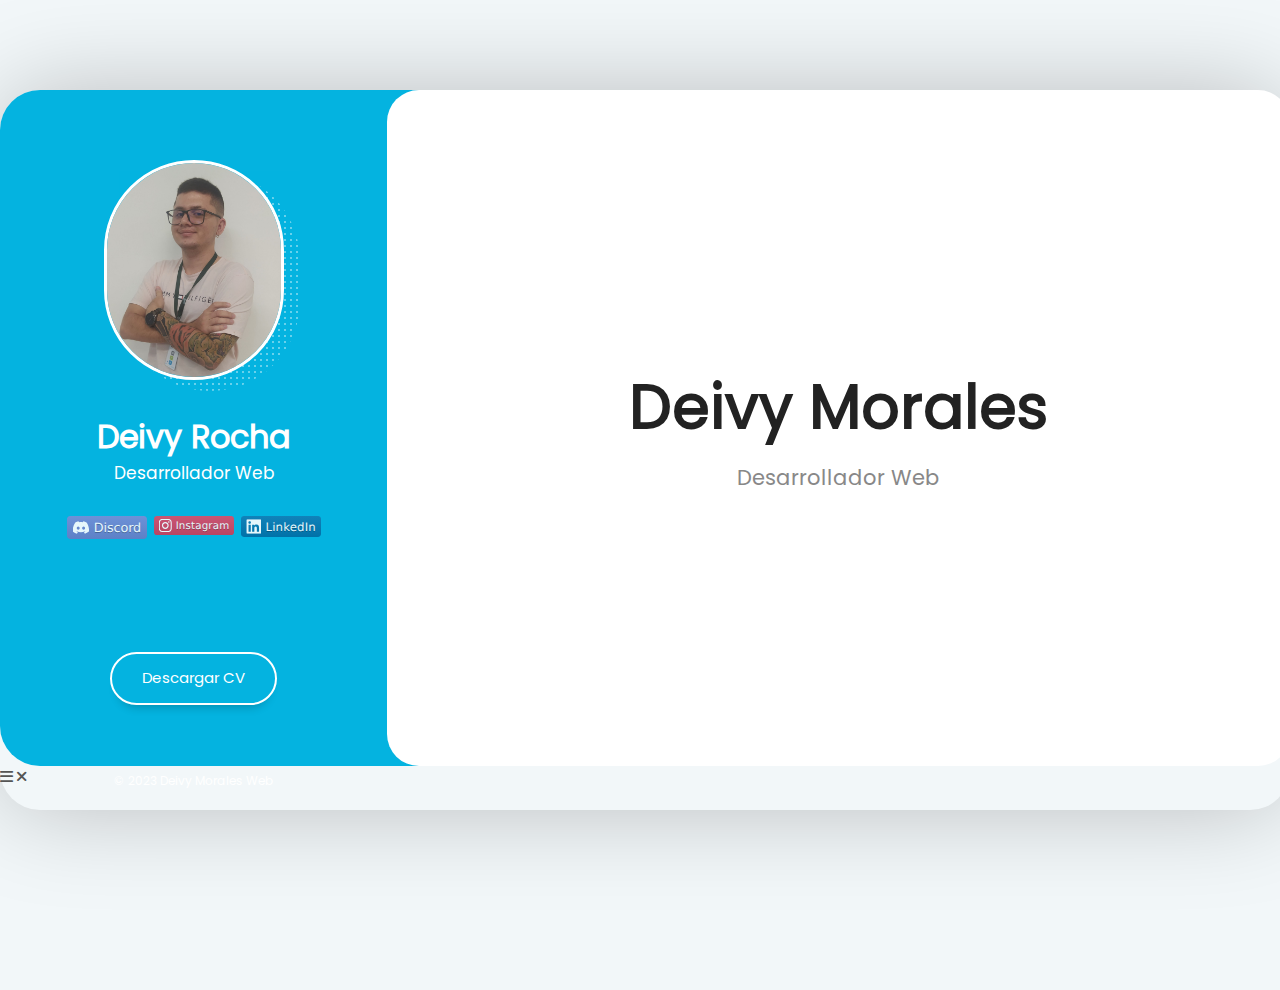
==== commit 35397290: "Add files via upload" ====
--- a/index.html
+++ b/index.html
@@ -10,6 +10,9 @@
   <link rel="stylesheet" href="./assets/css/reset.css">
   <link rel="stylesheet" href="./assets/css/scroll.css">
   <link rel="stylesheet" href="./assets/css/styles.css">
+  <link rel="stylesheet" href="./assets/css/responsive.css">
+
+  <script src="./assets/js/menu.js" defer></script>
 </head>
 <body>
 
@@ -92,14 +95,21 @@
         </div>
         <!-- Footer -->
         <footer class="user-info__footer">
-          &copy; 2023 Deivy Rocha Web
+          &copy; 2023 Deivy Morales Web
         </footer>
       </section>
     </aside>
+
+    <!-- Menu responsive -->
+    <div class="layout__menu-toggle">
+      <i class="menu-toggle menu-toggle__icon fa-solid fa-bars"></i>
+      <i class="menu-toggle menu-toggle__icon fa-solid fa-xmark"></i>
+    </div>
+
     <!-- Contenido principal -->
     <main class="layout__content">
       <section class="content__page">
-        <h1 class="page__name">Deivy Rocha</h1>
+        <h1 class="page__name">Deivy Morales</h1>
         <h2 class="page__job">Desarrollador Web</h2>
       </section>
     </main>
--- a/assets/css/scroll.css
+++ b/assets/css/scroll.css
@@ -1,13 +1,13 @@
-:root{
-  --color-scrollbar: #D3D3D4; 
+:root {
+  --color-scrollbar: #d3d3d4;
   --color-background-scrollbar: #eee;
-  --primary-color: #FFFFFF;
-  --second-color: #04B3E0; /*Blue 500*/
+  --primary-color: #ffffff;
+  --second-color: #04b3e0; /*Blue 500*/
 
-  --background-color: #F2F7F9;
+  --background-color: #f2f7f9;
   --trasnparent-color: transparent;
 
-  --icon-color: #B5B6B7;
+  --icon-color: #b5b6b7;
   --title-color: #222;
   --subtitle-color: #888;
   --text-color: #555;
@@ -15,7 +15,7 @@
 
 /*Scroll Chrome*/
 
-.content__page::-webkit-scrollbar{
+.content__page::-webkit-scrollbar {
   width: 25px;
   background: transparent;
 }
@@ -41,8 +41,6 @@
   margin: 40px 0;
 }
 
-
-
 /*Scroll chrome barra lateral*/
 .layout__aside::-webkit-scrollbar {
   width: 25px;
@@ -57,11 +55,11 @@
 
 .layout__aside:hover::-webkit-scrollbar-thumb {
   box-shadow: inset 0 0 0 10px var(--color-scrollbar);
-} 
+}
 
 .layout__aside:hover::-webkit-scrollbar-thumb:hover {
   border: 8px solid transparent;
-} 
+}
 
 .layou__aside::webkit-scrollbar-track {
   background-color: transparent;
@@ -70,12 +68,12 @@
 
 /*Scroll Moz*/
 
-.content__page{
+.content__page {
   scrollbar-width: thin;
   scrollbar-color: var(--color-scrollbar) transparent;
 }
 
-.layout__aside{
+.layout__aside {
   scrollbar-width: thin;
   scrollbar-color: var(--color-scrollbar) var(--second-color);
 }
--- a/assets/css/styles.css
+++ b/assets/css/styles.css
@@ -1,21 +1,21 @@
 /*Colors Variable*/
 :root {
-  --primary-color: #FFFFFF;
-  --second-color: #04B3E0; /*Blue 500*/
-
-  --background-color: #F2F7F9;
+  --primary-color: #ffffff;
+  --second-color: #04b3e0; /*Blue 500*/
+
+  --background-color: #f2f7f9;
   --trasnparent-color: transparent;
 
-  --icons-color: #B5B6B7;
+  --icons-color: #b5b6b7;
   --titles-color: #222;
   --subtitles-color: #888;
   --text-color: #555;
 
-  --color-border-reviews: #E5E6E7;
-  --color-company: #A5A6A7;
-
-  --color-background-certificate: #F5F5F5;
-  --color-background-contact: #FCFCFC;
+  --color-border-reviews: #e5e6e7;
+  --color-company: #a5a6a7;
+
+  --color-background-certificate: #f5f5f5;
+  --color-background-contact: #fcfcfc;
 }
 
 /*Styles generals*/
@@ -33,7 +33,12 @@
   overflow: hidden;
 }
 
-h1,h2,h3,h4,h5,h6 {
+h1,
+h2,
+h3,
+h4,
+h5,
+h6 {
   color: var(--titles-color);
 }
 
@@ -55,8 +60,7 @@
   margin: 10vh auto;
 
   display: grid;
-  grid-template-areas: 
-    "aside content";
+  grid-template-areas: "aside content";
   grid-template-columns: 30% 70%;
 
   /*Sombra layout*/
@@ -108,11 +112,16 @@
   z-index: -1;
   width: 100%;
   height: 100%;
-  background-image: -webkit-repeating-radial-gradient(center center, #fff, #fff 1px, transparent 0px, transparent 100%);
+  background-image: -webkit-repeating-radial-gradient(
+    center center,
+    #fff,
+    #fff 1px,
+    transparent 0px,
+    transparent 100%
+  );
   background-size: 0.6rem 0.6rem;
   opacity: 0.4;
   border-radius: 30rem;
-
 }
 
 .user-info__name {
@@ -130,7 +139,6 @@
 
 .user-info__links {
   margin-bottom: 3.6rem;
-
 }
 
 .links__social {
@@ -160,12 +168,12 @@
 
 /*Boton del curriculum*/
 
-.user-info__buttons{
+.user-info__buttons {
   margin-top: 2rem;
   margin-bottom: 4rem;
 }
 
-.user-info__btn{
+.user-info__btn {
   padding: 3rem;
   padding-top: 1.3rem;
   padding-bottom: 1.3rem;
@@ -176,7 +184,7 @@
   transition: all 300ms ease-in-out;
 }
 
-.user-info__btn:hover{
+.user-info__btn:hover {
   background-color: var(--primary-color);
   color: var(--second-color);
 }
@@ -185,11 +193,10 @@
   position: absolute;
   bottom: 2rem;
   font-size: 1.2rem;
-
 }
 
 /*Contenedor principal*/
-.layout__content{
+.layout__content {
   grid-area: content;
   height: 100%;
   min-height: 100%;
@@ -202,7 +209,6 @@
   min-height: 100%;
   background-color: var(--primary-color);
   border-radius: 3.2rem;
-  
 
   display: flex;
   flex-direction: column;
@@ -232,7 +238,7 @@
   background-color: var(--trasnparent-color);
 }
 
-.menu__list{
+.menu__list {
   position: relative;
 
   display: flex;
@@ -248,23 +254,23 @@
   border-radius: 6rem;
 }
 
-.menu__option{
+.menu__option {
   display: block;
   width: 100%;
   text-align: center;
 }
 
-.menu__icon{
+.menu__icon {
   color: var(--icons-color);
   font-size: 2.8rem;
   transition: all 300ms ease-in-out;
 }
 
-.menu__option:hover .menu__icon{
+.menu__option:hover .menu__icon {
   color: var(--second-color);
 }
 
-.menu__overlay{
+.menu__overlay {
   position: absolute;
   right: 0;
   margin-top: -3rem;
@@ -277,7 +283,7 @@
   transition: all 300ms ease-in-out;
 }
 
-.menu__option:hover .menu__overlay{
+.menu__option:hover .menu__overlay {
   opacity: 1;
   right: 100%;
 }
@@ -292,7 +298,7 @@
   min-height: 100%;
   padding: 6rem;
   padding-right: 3rem;
-  overflow: auto; 
+  overflow: auto;
 }
 
 .about__header,
@@ -321,7 +327,13 @@
   right: -25px;
   width: 50px;
   height: 30px;
-  background-image: -webkit-repeating-radial-gradient(center center, var(--second-color), var(--second-color) 1px, transparent 0px, transparent 100%);
+  background-image: -webkit-repeating-radial-gradient(
+    center center,
+    var(--second-color),
+    var(--second-color) 1px,
+    transparent 0px,
+    transparent 100%
+  );
   background-size: 6px 6px;
   opacity: 0.5;
 }
@@ -331,7 +343,7 @@
   color: var(--second-color);
 }
 
-.about__personal-info{
+.about__personal-info {
   display: flex;
   flex-direction: row;
   width: 100%;
@@ -401,14 +413,20 @@
 .prices__title::after,
 .extra__title::after,
 .resume__subtitle::after,
-.form-header__title::after{
+.form-header__title::after {
   content: "";
   position: absolute;
   top: 15px;
   right: 0px;
   width: 30px;
   height: 20px;
-  background-image: -webkit-repeating-radial-gradient(center center, var(--second-color), var(--second-color) 1px, transparent 0px, transparent 100%);
+  background-image: -webkit-repeating-radial-gradient(
+    center center,
+    var(--second-color),
+    var(--second-color) 1px,
+    transparent 0px,
+    transparent 100%
+  );
   background-size: 6px 6px;
   opacity: 0.5;
 }
@@ -420,7 +438,7 @@
   margin-bottom: 3rem;
 }
 
-.services__header{
+.services__header {
   display: inline-block;
   padding: 1.2rem;
   margin-bottom: 2.5rem;
@@ -431,14 +449,20 @@
   font-size: 2.1rem;
 }
 
-.services__title::after{
+.services__title::after {
   content: "";
   position: absolute;
   top: 15px;
   right: 0px;
   width: 30px;
   height: 20px;
-  background-image: -webkit-repeating-radial-gradient(center center, var(--second-color), var(--second-color) 1px, transparent 0px, transparent 100%);
+  background-image: -webkit-repeating-radial-gradient(
+    center center,
+    var(--second-color),
+    var(--second-color) 1px,
+    transparent 0px,
+    transparent 100%
+  );
   background-size: 6px 6px;
   opacity: 0.5;
 }
@@ -450,11 +474,10 @@
   flex-wrap: wrap;
 }
 
-.services__service{
+.services__service {
   flex-basis: cal(50% -3rem);
   margin-right: 3rem;
   margin-bottom: 2.5rem;
-
 }
 
 .service__real-icon {
@@ -478,7 +501,6 @@
   width: 100%;
   display: flex;
   flex-direction: row;
-
 }
 
 /*Curriculum izquierda*/
@@ -514,7 +536,7 @@
 .timeline__company {
   display: block;
   font-size: 1.3rem;
-  font-weight: lighter; 
+  font-weight: lighter;
   color: var(--text-color);
 }
 
@@ -560,7 +582,7 @@
   position: absolute;
   margin-top: 0.8rem;
   margin-left: -0.4rem;
-  width:0.9rem;
+  width: 0.9rem;
   height: 0.9rem;
   background-color: var(--primary-color);
   border-radius: 10rem;
@@ -590,10 +612,9 @@
   margin: 0.3rem 0.3rem;
   font-size: 1.4rem;
   border-radius: 0.3rem;
-  
-}
-
-.knowledges__list{
+}
+
+.knowledges__list {
   display: flex;
   flex-direction: row;
   flex-wrap: wrap;
@@ -616,7 +637,7 @@
 }
 
 .certificates__certificate {
-  flex-basis: cal(50% - 1.5rem) ;
+  flex-basis: cal(50% - 1.5rem);
   border: 2px solid var(--color-border-reviews);
   border-radius: 0.8rem;
 
@@ -632,7 +653,6 @@
   display: flex;
   justify-content: center;
   align-items: center;
-  
 }
 
 .certificate__img {
@@ -688,7 +708,7 @@
   color: var(--subtitles-color);
 }
 
-.portfolio__link:hover{
+.portfolio__link:hover {
   color: var(--second-color);
   text-shadow: 0 0 1px rgba(0, 0, 0, 0.25);
 }
@@ -710,7 +730,7 @@
 }
 
 .gallery__image {
-  transition: all 300ms  ease-in-out;
+  transition: all 300ms ease-in-out;
 }
 
 .gallery__item:hover .gallery__image {
@@ -781,7 +801,7 @@
   color: var(--second-color);
 }
 
-.contact__subtitle{
+.contact__subtitle {
   font-size: 1.5rem;
   margin-top: 1rem;
 }
@@ -799,7 +819,6 @@
 .form__left {
   flex-basis: 47%;
   margin-right: 1.5rem;
-
 }
 
 .form__group {
@@ -820,10 +839,9 @@
   box-shadow: 0 1rem 1rem -8px rgba(0, 0, 0, 0.15);
   background: 0 0;
   background-color: transparent;
-
-}
-
-.form__input:focus{
+}
+
+.form__input:focus {
   border: 0.2rem solid var(--second-color);
 }
 
@@ -836,8 +854,8 @@
   pointer-events: none;
 }
 
-.form__input:focus~label,
-.form__input:not(:placeholder-shown)~label {
+.form__input:focus ~ label,
+.form__input:not(:placeholder-shown) ~ label {
   top: -2rem;
   left: 0;
   z-index: 1;
@@ -852,7 +870,6 @@
 .form__input::-moz-placeholder {
   color: transparent;
 }
-
 
 .form__right {
   flex-basis: 50%;
@@ -882,7 +899,7 @@
   transition: all 300 ease-in-out;
 }
 
-.form__button:hover{
+.form__button:hover {
   background-color: var(--second-color);
   color: var(--primary-color);
 }
@@ -897,4 +914,4 @@
 .contact__iframe {
   width: 100%;
   height: 14rem;
-}+}
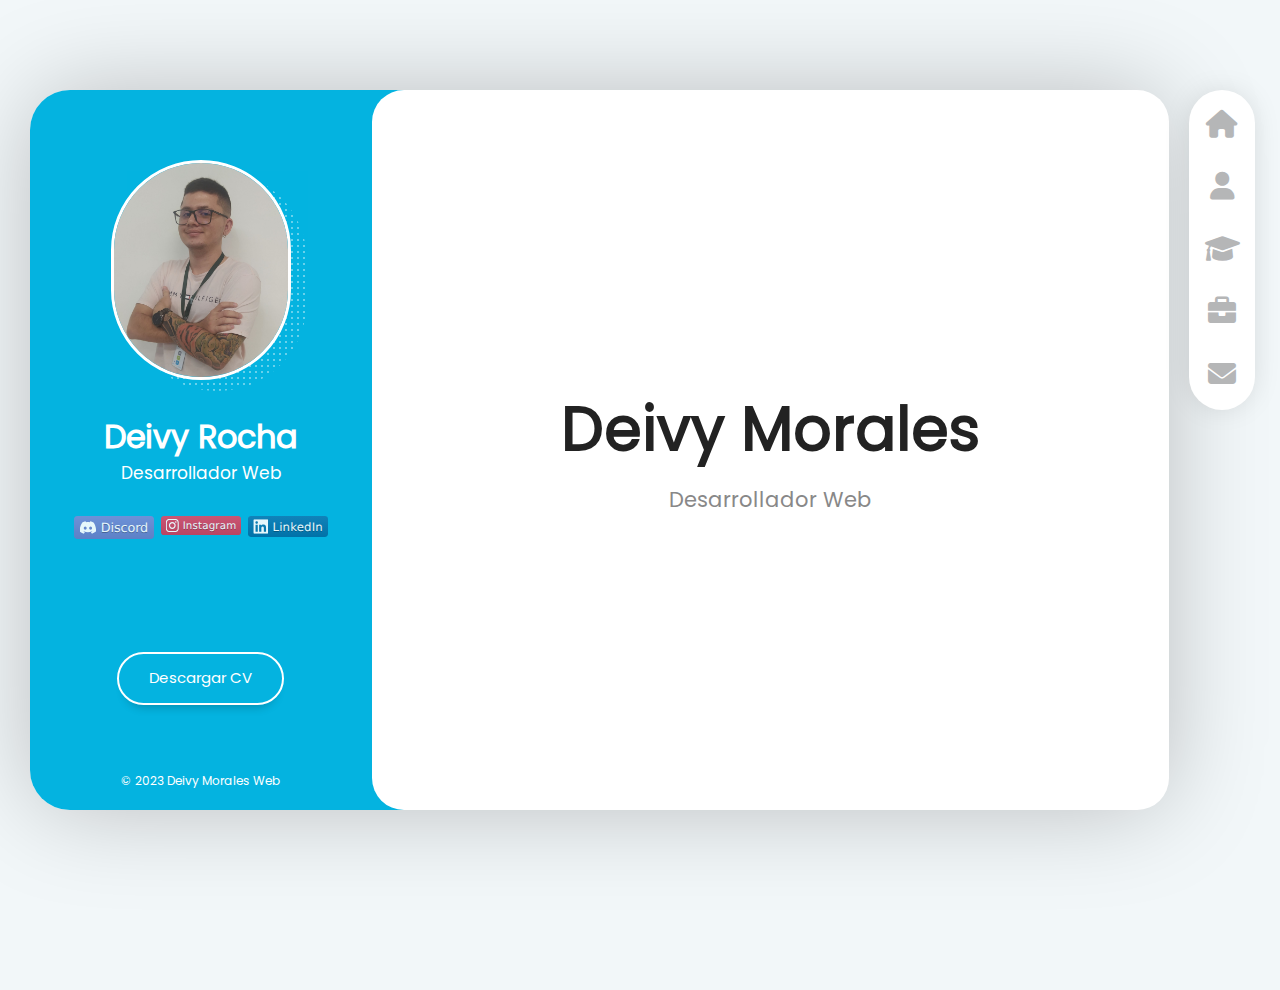
==== commit 63fa8a65: ":sparkles: Actualizando archivos principales" ====
--- a/index.html
+++ b/index.html
@@ -89,7 +89,7 @@
         </div>
         <!-- Boton del curriculum -->
         <div class="user-info__buttons">
-          <a href="#" class="user-info__btn">
+          <a href="./assets/cv/DeivyMoralesDev.pdf" download="DeivyMoralesDev.pdf" class="user-info__btn">
             Descargar CV
           </a>
         </div>
--- a/assets/css/styles.css
+++ b/assets/css/styles.css
@@ -730,6 +730,7 @@
 }
 
 .gallery__image {
+  
   transition: all 300ms ease-in-out;
 }
 
--- a/assets/css/responsive.css
+++ b/assets/css/responsive.css
@@ -0,0 +1,229 @@
+.layout__menu-toggle {
+  display: none;
+}
+
+@media (max-width: 1490px) {
+  body {
+    padding: 0;
+  }
+
+  .layout {
+    min-width: auto;
+    width: 85%;
+  }
+}
+
+@media (max-width: 1320px) {
+  .layout {
+    width: 89%;
+    margin-left: 3rem;
+  }
+}
+
+@media (max-width: 1160px) {
+  .layout {
+    width: 85%;
+    margin-left: 4rem;
+  }
+  /* Ocupar todo */
+  .certificates__certificate {
+    flex-basis: 100%;
+  }
+}
+
+@media (max-width: 1060px) {
+  body {
+    background-image: none;
+    position: static;
+  }
+  .layout {
+    width: 100%;
+    height: 100%;
+    min-height: 100%;
+    margin: 0;
+    border-radius: 0;
+
+    grid-template-areas: "content";
+    grid-template-columns: 100%;
+  }
+  .layout__menu-toggle {
+    z-index: 9999;
+    display: block;
+    position: absolute;
+    right: 1rem;
+    top: 1rem;
+    width: 4.8rem;
+    height: 4.8rem;
+    line-height: 4.6rem;
+    font-size: 2.5rem;
+    text-align: center;
+    background-color: var(--second-color);
+    color: var(--primary-color);
+    border-radius: 3rem;
+    cursor: pointer;
+    transition: all 500ms ease-in-out;
+  }
+  .menu-toggle__icon {
+    color: var(--primary-color);
+    display: block;
+    position: absolute;
+    top: 25%;
+    left: 25%;
+  }
+  .fa-bars {
+    opacity: 1;
+  }
+  .fa-xmark {
+    opacity: 0;
+  }
+  .layout__aside {
+    z-index: 999;
+    display: none;
+    position: absolute;
+    max-width: 330px;
+    top: 0;
+    right: 0;
+    bottom: 0;
+    text-align: center;
+    overflow: auto;
+    border-radius: 0;
+    transition: all 300ms ease-in-out;
+  }
+  .layout__aside--visible {
+    display: block;
+    width: 100%;
+    margin-right: 0;
+    opacity: 1;
+    transition: all 300ms ease-in-out;
+  }
+  .layout__aside--hidden {
+    display: none;
+    margin-right: -100%;
+    opacity: 0;
+    transition: all 300ms ease-in-out;
+  }
+  .user-info__container-image {
+    width: 13rem;
+    margin-top: 0;
+    display: inline-block;
+  }
+  .user-info__name {
+    font-size: 3rem;
+    margin-top: 0.5rem;
+    margin-bottom: 1rem;
+  }
+  .layout__menu {
+    position: static;
+    margin: 3rem 0;
+  }
+  .menu__list {
+    position: static;
+    width: 100%;
+    background-color: var(--second-color);
+    box-shadow: none;
+    margin-left: 0;
+    padding: 0;
+    min-height: auto;
+  }
+  .menu__link {
+    text-decoration: none;
+    display: block;
+    padding: 1.2rem 0;
+  }
+  .menu__icon {
+    display: none;
+  }
+  .menu__overlay {
+    position: static;
+    opacity: 0.7;
+    margin-top: 0;
+    padding: 0;
+    box-shadow: none;
+    font-size: 1.6rem;
+  }
+  .menu__link--active .menu__overlay {
+    opacity: 1;
+  }
+  .links__social {
+    margin-top: 0;
+  }
+  .user-info__footer {
+    position: static;
+    padding-bottom: 2rem;
+  }
+  .layout__content {
+    border-radius: 0;
+    background-color: transparent;
+    height: 100%;
+    width: 100%;
+  }
+  .content__page {
+    border-radius: 0;
+    height: 100vh;
+  }
+}
+
+@media (max-width: 800px) {
+  .gallery__item {
+    flex-basis: 50%;
+  }
+}
+/* About me*/
+@media (max-width: 585px) {
+  .about__personal-info {
+    flex-direction: column;
+  }
+  .personal-info__data {
+    flex-basis: 100%;
+    padding: 0;
+    margin-top: 2rem;
+  }
+  .services__container {
+    flex-direction: column;
+    flex-wrap: wrap;
+  }
+  .services__service {
+    flex-basis: 100%;
+    margin-right: 0;
+    margin-bottom: 3rem;
+  }
+  .resume__container {
+    flex-direction: column;
+  }
+  .resume__right {
+    flex-basis: 100%;
+    padding: 0;
+    margin-bottom: 3rem;
+  }
+  .contact__containere {
+    flex-direction: column;
+  }
+}
+
+@media (max-width: 480px) {
+  .page__name {
+    font-size: 4.8rem;
+    line-height: 5.6rem;
+    text-align: center;
+  }
+  .certificate__logo {
+    width: 100%;
+  }
+  .gallery__item {
+    flex-basis: 100%;
+  }
+  .form__container {
+    display: flex;
+    flex-direction: column;
+  }
+  .form__left {
+    flex-basis: 100%;
+    margin-right: 0;
+  }
+  .form__right {
+    flex-basis: 100%;
+    max-width: 100%;
+    width: 100%;
+    max-height: 100%;
+  }
+}
